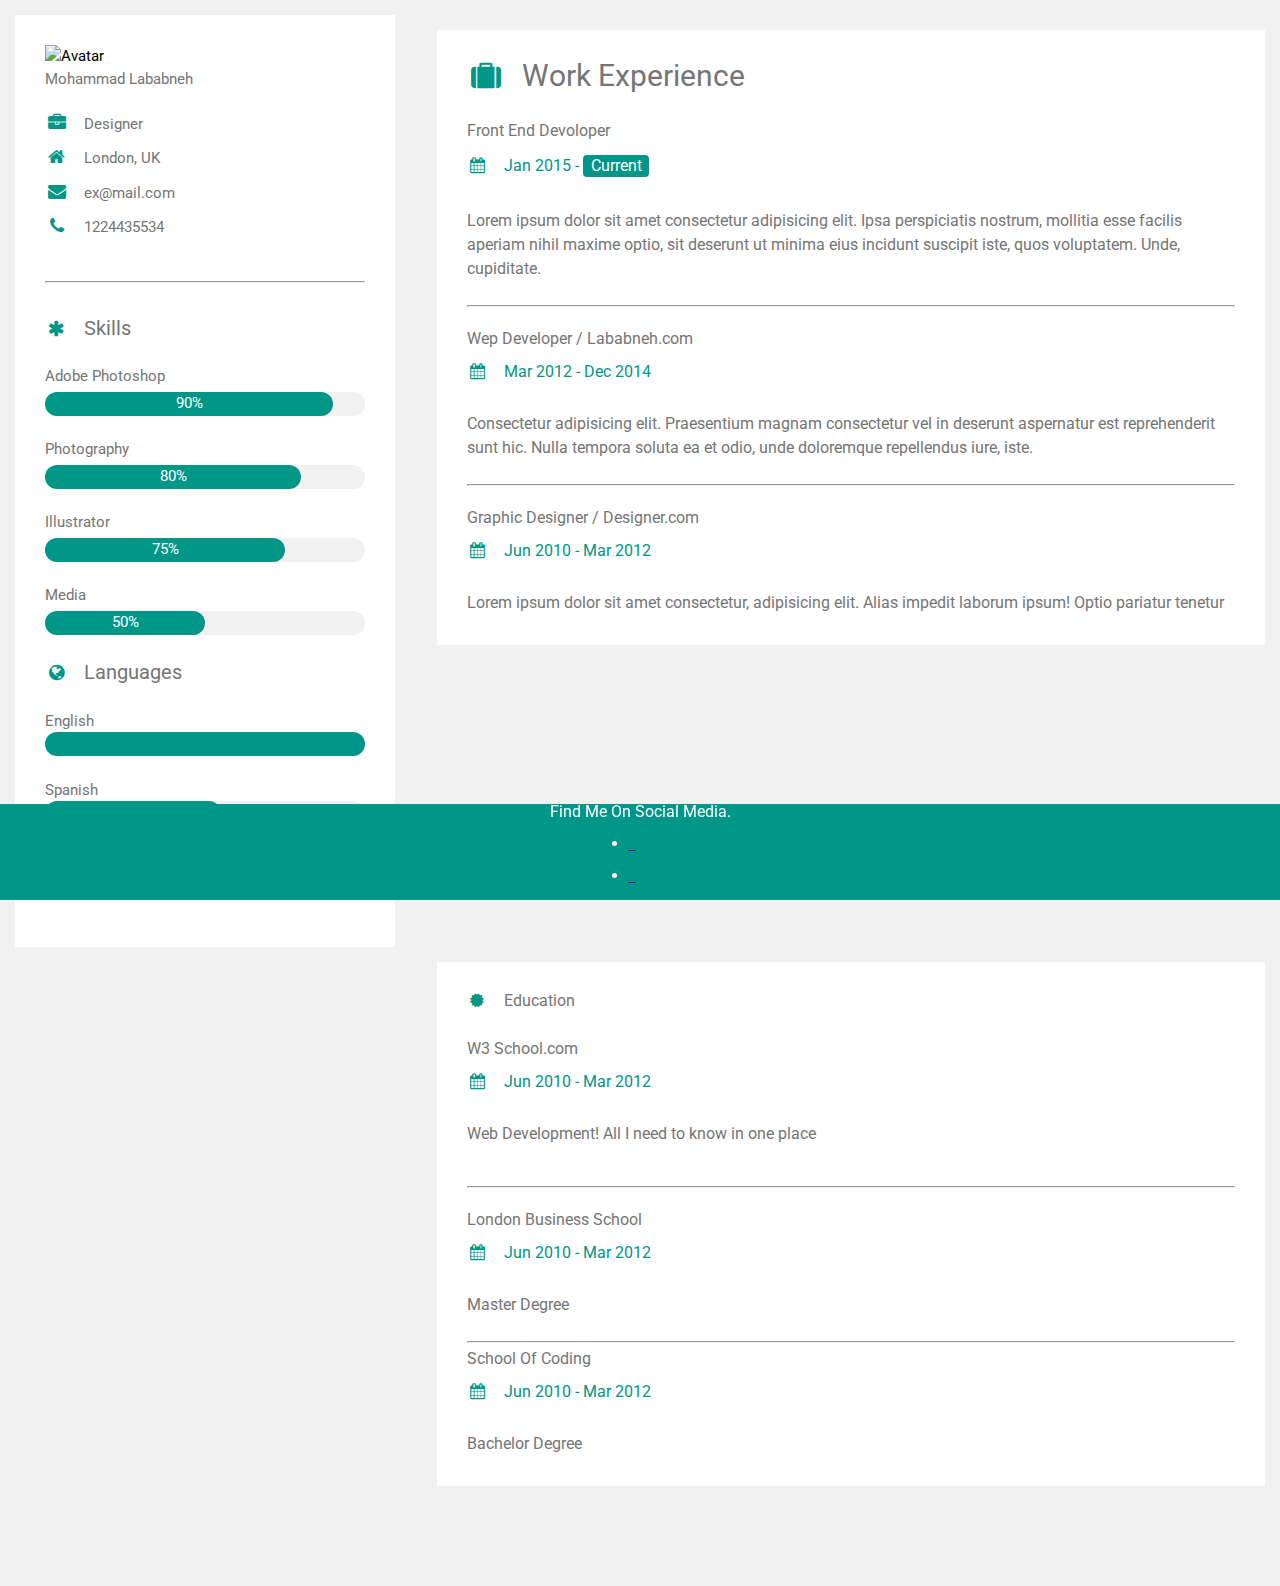
==== template2/index.html @ f648bf5e "template2" ====
<!DOCTYPE html>
<html lang="en">

<head>
    <meta charset="UTF-8">
    <meta http-equiv="X-UA-Compatible" content="IE=edge">
    <meta name="viewport" content="width=device-width, initial-scale=1.0">
    <script src='https://kit.fontawesome.com/a076d05399.js' crossorigin='anonymous'></script>
    <link rel="stylesheet" href="css/reset.css">
    <!-- <link rel="stylesheet" href="https://www.w3schools.com/w3css/4/w3.css"> -->
    <link rel='stylesheet' href='https://fonts.googleapis.com/css?family=Roboto'>
    <link rel="stylesheet" href="https://cdnjs.cloudflare.com/ajax/libs/font-awesome/4.7.0/css/font-awesome.min.css">
    <link rel="stylesheet" href="css/style.css">
    <title>Work Experience</title>
</head>

<body>

    <header>

    </header>

    <main>
        <div class="workdiv">
            <div>
                <h2> <i class="fa fa-suitcase fa-fw w3-margin-right w3-xxlarge w3-text-teal"></i>Work Experience</h2>
            </div>
            <br><br>

            <b>Front End Devoloper</b>
            <br><br>
            <h6><i class="fa fa-calendar fa-fw w3-margin-right"></i>Jan 2015 - <span>Current</span></h6>
            <br><br>
            <p>Lorem ipsum dolor sit amet consectetur adipisicing elit. Ipsa perspiciatis nostrum, mollitia esse facilis
                aperiam nihil maxime optio, sit deserunt ut minima eius incidunt suscipit iste, quos voluptatem. Unde,
                cupiditate.</p>
            <br>
            <hr>
            <br>
            <b>Wep Developer / Lababneh.com</b>
            <br><br>
            <h6><i class="fa fa-calendar fa-fw w3-margin-right"></i>Mar 2012 - Dec 2014</h6>
            <br><br>
            <p>Consectetur adipisicing elit. Praesentium magnam consectetur vel in deserunt aspernatur est reprehenderit
                sunt hic. Nulla tempora soluta ea et odio, unde doloremque repellendus iure, iste.</p>
            <br>
            <hr>
            <br>
            <b>Graphic Designer / Designer.com</b>
            <br><br>
            <h6><i class="fa fa-calendar fa-fw w3-margin-right"></i>Jun 2010 - Mar 2012</h6>
            <br><br>
            <p>Lorem ipsum dolor sit amet consectetur, adipisicing elit. Alias impedit laborum ipsum! Optio pariatur
                tenetur
            </p>

        </div>


        <div class="liftDiv">

            <div id="firstLift">
                <div class="imgDiv">
                    <img src="https://cdn0.iconfinder.com/data/icons/some-avatars/200/manblackhat-512.png"
                        style="width:100%" alt="Avatar">
                    <div>
                        <h2>Mohammad Lababneh</h2>
                    </div>

                </div>
                <br>
                <div class="w3-container">
                    <p><i class="fa fa-briefcase fa-fw w3-margin-right w3-large w3-text-teal"></i>Designer</p>
                    <p><i class="fa fa-home fa-fw w3-margin-right w3-large w3-text-teal"></i>London, UK</p>
                    <p><i class="fa fa-envelope fa-fw w3-margin-right w3-large w3-text-teal"></i>ex@mail.com</p>
                    <p><i class="fa fa-phone fa-fw w3-margin-right w3-large w3-text-teal"></i>1224435534</p>
                    <br>
                    <hr>
                    <br>
                </div>
                <div id="secondLift">
                    <h5 class="skills"><b><i class="fa fa-asterisk fa-fw w3-margin-right w3-text-teal"></i>Skills</b>
                    </h5>
                    <br>
                    <div>
                        <p>Adobe Photoshop</p>
                        <div id="languageFirstDiv">
                            <div id="languageSecondDiv" style="width:90%">90%</div>
                        </div>
                    </div>
                    <br>
                    <p>Photography</p>
                    <div id="languageFirstDiv">
                        <div id="languageSecondDiv" style="width:80%">
                            <div>80%</div>
                        </div>
                    </div>
                    <br>

                    <p>Illustrator</p>
                    <div id="languageFirstDiv">
                        <div id="languageSecondDiv" style="width:75%">75%</div>
                    </div>
                    <br>
                    <p>Media</p>
                    <div id="languageFirstDiv">
                        <div id="languageSecondDiv" style="width:50%">50%</div>
                    </div>
                </div>
            </div>
            <br>

            <h5>
                <b><i class="fa fa-globe fa-fw w3-margin-right w3-text-teal"></i>Languages</b>
            </h5>
            <br>
            <p>English</p>
            <div id="languageFirstDiv">
                <div id="languageSecondDiv" style="height:24px;width:100%"></div>
            </div>
            <br>
            <p>Spanish</p>
            <div id="languageFirstDiv">
                <div id="languageSecondDiv" style="height:24px;width:55%"></div>
            </div>
            <br>

            <p>German</p>
            <div id="languageFirstDiv">
                <div id="languageSecondDiv"></div>
            </div>
            <br>
        </div>
        </div>




        <div class="educationDiv">

            <h2><i class="fa fa-certificate fa-fw w3-margin-right w3-xxlarge w3-text-teal"></i>Education</h2>
            <br><br>
            <b>W3 School.com</b>
            <br><br>
            <h6><i class="fa fa-calendar fa-fw w3-margin-right"></i>Jun 2010 - Mar 2012</h6>
            <br><br>
            <p>Web Development! All I need to know in one place </p>
            <br><br>
            <hr>
            <br>
            <b>London Business School</b>
            <br><br>
            <h6><i class="fa fa-calendar fa-fw w3-margin-right"></i>Jun 2010 - Mar 2012</h6>
            <br><br>
            <p>Master Degree</p>
            <br>
            <hr>

            <b>School Of Coding</b>
            <br><br>
            <h6><i class="fa fa-calendar fa-fw w3-margin-right"></i>Jun 2010 - Mar 2012</h6>
            <br><br>
            <p>Bachelor Degree</p>
        </div>
    </main>
    <footer>


        <b>Find Me On Social Media.</b>
        <br><br>
        <div class="footerDiv">
            <li><a href="https://github.com/mohammad-lababneh" target="_blank"><i class="fab fa-github"></i></a></li>
            <br>
            <li><a href="https://www.linkedin.com/in/mohammad-lababneh-74755b1b0" target="_blank"><i
                        class="fab fa-linkedin"></i></a></li>
            <i class="fab fa-github"></i>

        </div>
    </footer>




    <script src="js/app.js"></script>
</body>

</html>
---- template2/css/style.css ----
body{
    background-color: #f1f1f1;
    font-family: "Roboto", sans-serif;
    
    
}

h2 , b{
    color: #757575;
}
 i {margin-right: 16px;
    color: #009688;
   
}
h6 {
  font-size: 16px;
}
h6 span{
    display: inline-block;
    color: white;
    background-color: #009688;
    width: 50px;
    border-radius: 4px;
    padding-left: 8px;
    padding-right: 8px;
    padding-top: 3px;
    padding-bottom:3px;
    text-align: center;
}
h6{
    color: #009688;
}
.workdiv{

    width: 60%;
    float: right;
    background-color: white;
    margin: 15px 15px  ;
    padding: 30px 30px;
}
.workdiv h2{
    font-size: 30px;
}
.imgDiv{
    width: 300px;
}
.educationDiv{
    width: 60%;
    float: right;
    background-color: white;
    margin: 0 15px 100px;
    padding: 30px 30px;

}

.liftDiv{
    padding: 0.01em 16px;
width: 25%;
background-color: white;
margin: 15px 15px  ;
padding: 30px 30px;
font-size: 15px;
line-height: 1.5;
}
.liftDiv i{
font-size: 18px;
}

#firstLift p{
    color: #757575;
 margin-bottom: 12px;
    }



.skills {
font-size: 20px;
}
#secondLift p{
    margin: 0 0 4px;
}
h5 b {
    font-size: 20px;
}
p{color: #757575;
    line-height: 1.5;}

#languageFirstDiv{
    background-color: #f1f1f1; 
       border-radius: 16px;
}
#languageSecondDiv{
    height:24px;
    width:25% ; 
    color: #fff;
    background-color: #009688;
    border-radius: 16px;
    text-align: center;
}
footer{
    padding: 0.01em 16px;
    color: white;
    position: fixed;
    bottom: 0;
    right: 0;
    left: 0;
    background-color: #009688;
    text-align: center;
    margin-top: 15px;

}
footer b {
    color: white;
}
.footerDiv{
    display: inline-block;
}
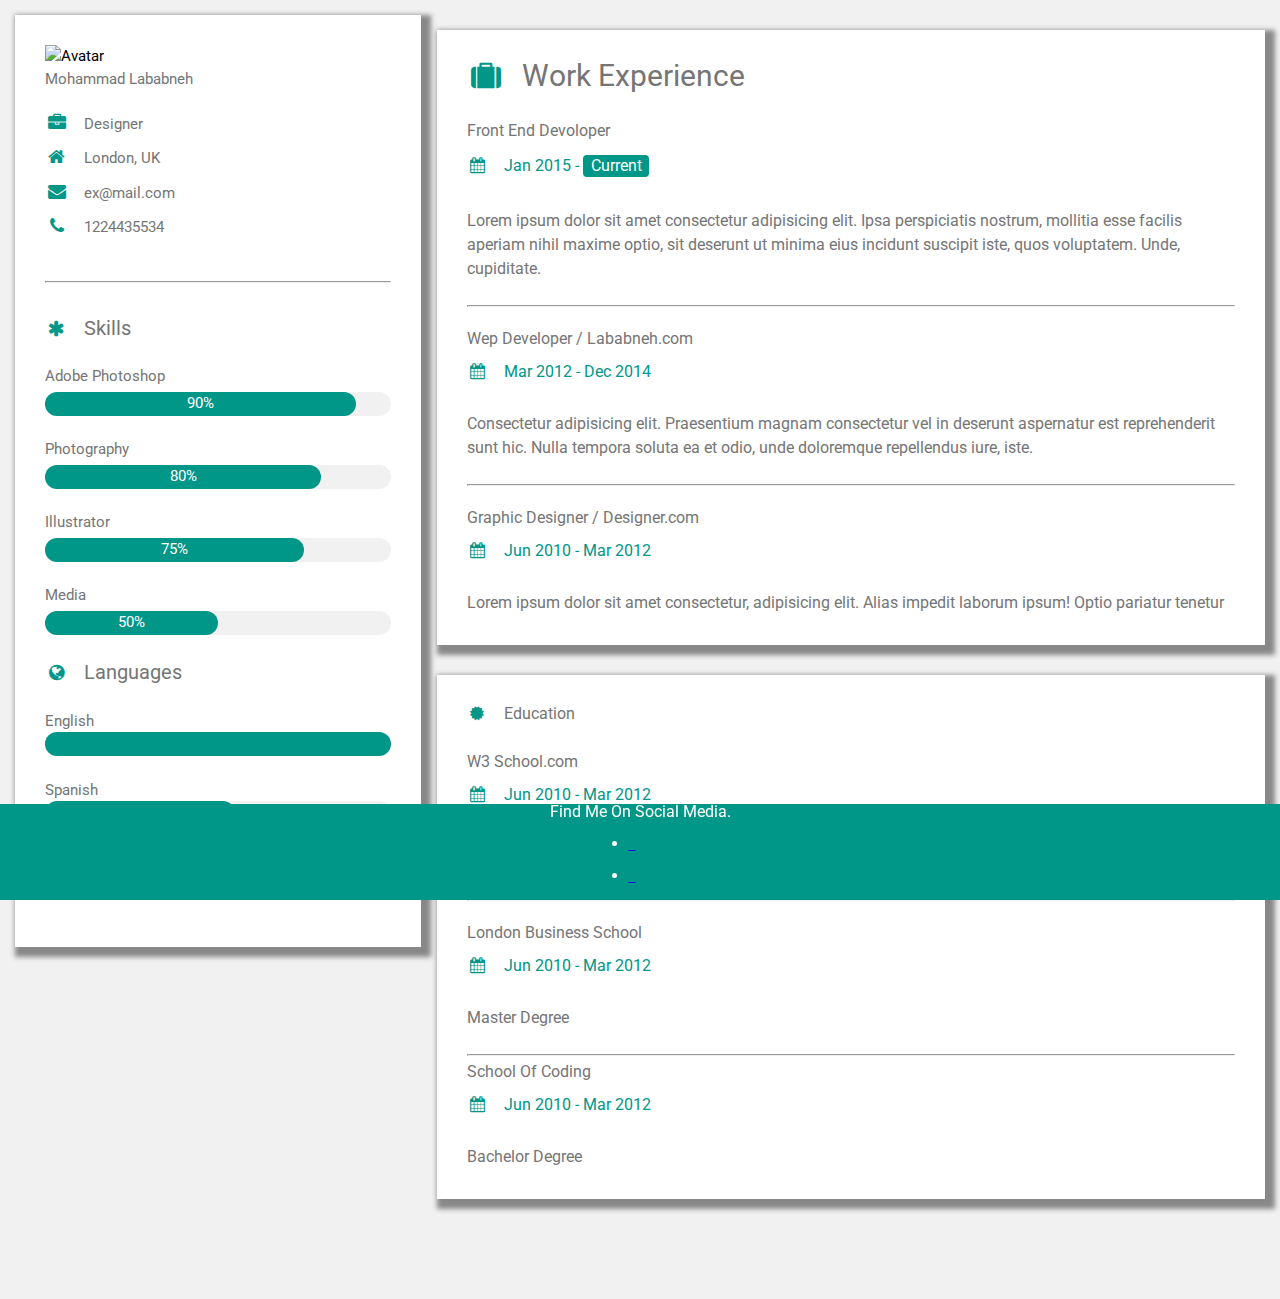
==== commit 8174c825: "template2" ====
--- a/template2/index.html
+++ b/template2/index.html
@@ -21,148 +21,166 @@
     </header>
 
     <main>
-        <div class="workdiv">
-            <div>
-                <h2> <i class="fa fa-suitcase fa-fw w3-margin-right w3-xxlarge w3-text-teal"></i>Work Experience</h2>
+        <section>
+            <article>
+                <div class="workdiv">
+                    <div>
+                        <h2> <i class="fa fa-suitcase fa-fw w3-margin-right w3-xxlarge w3-text-teal"></i>Work Experience
+                        </h2>
+                    </div>
+                    <br><br>
+
+                    <b>Front End Devoloper</b>
+                    <br><br>
+                    <h6><i class="fa fa-calendar fa-fw w3-margin-right"></i>Jan 2015 - <span>Current</span></h6>
+                    <br><br>
+                    <p>Lorem ipsum dolor sit amet consectetur adipisicing elit. Ipsa perspiciatis nostrum, mollitia esse
+                        facilis
+                        aperiam nihil maxime optio, sit deserunt ut minima eius incidunt suscipit iste, quos voluptatem.
+                        Unde,
+                        cupiditate.</p>
+                    <br>
+                    <hr>
+                    <br>
+                    <b>Wep Developer / Lababneh.com</b>
+                    <br><br>
+                    <h6><i class="fa fa-calendar fa-fw w3-margin-right"></i>Mar 2012 - Dec 2014</h6>
+                    <br><br>
+                    <p>Consectetur adipisicing elit. Praesentium magnam consectetur vel in deserunt aspernatur est
+                        reprehenderit
+                        sunt hic. Nulla tempora soluta ea et odio, unde doloremque repellendus iure, iste.</p>
+                    <br>
+                    <hr>
+                    <br>
+                    <b>Graphic Designer / Designer.com</b>
+                    <br><br>
+                    <h6><i class="fa fa-calendar fa-fw w3-margin-right"></i>Jun 2010 - Mar 2012</h6>
+                    <br><br>
+                    <p>Lorem ipsum dolor sit amet consectetur, adipisicing elit. Alias impedit laborum ipsum! Optio
+                        pariatur
+                        tenetur
+                    </p>
+
+                </div>
+            </article>
+            <article>
+                <div class="educationDiv">
+
+                    <h2><i class="fa fa-certificate fa-fw w3-margin-right w3-xxlarge w3-text-teal"></i>Education</h2>
+                    <br><br>
+                    <b>W3 School.com</b>
+                    <br><br>
+                    <h6><i class="fa fa-calendar fa-fw w3-margin-right"></i>Jun 2010 - Mar 2012</h6>
+                    <br><br>
+                    <p>Web Development! All I need to know in one place </p>
+                    <br><br>
+                    <hr>
+                    <br>
+                    <b>London Business School</b>
+                    <br><br>
+                    <h6><i class="fa fa-calendar fa-fw w3-margin-right"></i>Jun 2010 - Mar 2012</h6>
+                    <br><br>
+                    <p>Master Degree</p>
+                    <br>
+                    <hr>
+
+                    <b>School Of Coding</b>
+                    <br><br>
+                    <h6><i class="fa fa-calendar fa-fw w3-margin-right"></i>Jun 2010 - Mar 2012</h6>
+                    <br><br>
+                    <p>Bachelor Degree</p>
+                </div>
+            </article>
+        </section>
+
+
+        <section>
+            <div class="liftDiv">
+
+                <div id="firstLift">
+                    <div class="imgDiv">
+                        <img src="https://cdn0.iconfinder.com/data/icons/some-avatars/200/manblackhat-512.png"
+                            style="width:100%" alt="Avatar">
+                        <div>
+                            <h2>Mohammad Lababneh</h2>
+                        </div>
+
+                    </div>
+                    <br>
+                    <div class="w3-container">
+                        <p><i class="fa fa-briefcase fa-fw w3-margin-right w3-large w3-text-teal"></i>Designer</p>
+                        <p><i class="fa fa-home fa-fw w3-margin-right w3-large w3-text-teal"></i>London, UK</p>
+                        <p><i class="fa fa-envelope fa-fw w3-margin-right w3-large w3-text-teal"></i>ex@mail.com</p>
+                        <p><i class="fa fa-phone fa-fw w3-margin-right w3-large w3-text-teal"></i>1224435534</p>
+                        <br>
+                        <hr>
+                        <br>
+                    </div>
+                    <div id="secondLift">
+                        <h5 class="skills"><b><i
+                                    class="fa fa-asterisk fa-fw w3-margin-right w3-text-teal"></i>Skills</b>
+                        </h5>
+                        <br>
+                        <div>
+                            <p>Adobe Photoshop</p>
+                            <div id="languageFirstDiv">
+                                <div id="languageSecondDiv" style="width:90%">90%</div>
+                            </div>
+                        </div>
+                        <br>
+                        <p>Photography</p>
+                        <div id="languageFirstDiv">
+                            <div id="languageSecondDiv" style="width:80%">
+                                <div>80%</div>
+                            </div>
+                        </div>
+                        <br>
+
+                        <p>Illustrator</p>
+                        <div id="languageFirstDiv">
+                            <div id="languageSecondDiv" style="width:75%">75%</div>
+                        </div>
+                        <br>
+                        <p>Media</p>
+                        <div id="languageFirstDiv">
+                            <div id="languageSecondDiv" style="width:50%">50%</div>
+                        </div>
+                    </div>
+                </div>
+                <br>
+
+                <h5>
+                    <b><i class="fa fa-globe fa-fw w3-margin-right w3-text-teal"></i>Languages</b>
+                </h5>
+                <br>
+                <p>English</p>
+                <div id="languageFirstDiv">
+                    <div id="languageSecondDiv" style="height:24px;width:100%"></div>
+                </div>
+                <br>
+                <p>Spanish</p>
+                <div id="languageFirstDiv">
+                    <div id="languageSecondDiv" style="height:24px;width:55%"></div>
+                </div>
+                <br>
+
+                <p>German</p>
+                <div id="languageFirstDiv">
+                    <div id="languageSecondDiv"></div>
+                </div>
+                <br>
             </div>
-            <br><br>
-
-            <b>Front End Devoloper</b>
-            <br><br>
-            <h6><i class="fa fa-calendar fa-fw w3-margin-right"></i>Jan 2015 - <span>Current</span></h6>
-            <br><br>
-            <p>Lorem ipsum dolor sit amet consectetur adipisicing elit. Ipsa perspiciatis nostrum, mollitia esse facilis
-                aperiam nihil maxime optio, sit deserunt ut minima eius incidunt suscipit iste, quos voluptatem. Unde,
-                cupiditate.</p>
-            <br>
-            <hr>
-            <br>
-            <b>Wep Developer / Lababneh.com</b>
-            <br><br>
-            <h6><i class="fa fa-calendar fa-fw w3-margin-right"></i>Mar 2012 - Dec 2014</h6>
-            <br><br>
-            <p>Consectetur adipisicing elit. Praesentium magnam consectetur vel in deserunt aspernatur est reprehenderit
-                sunt hic. Nulla tempora soluta ea et odio, unde doloremque repellendus iure, iste.</p>
-            <br>
-            <hr>
-            <br>
-            <b>Graphic Designer / Designer.com</b>
-            <br><br>
-            <h6><i class="fa fa-calendar fa-fw w3-margin-right"></i>Jun 2010 - Mar 2012</h6>
-            <br><br>
-            <p>Lorem ipsum dolor sit amet consectetur, adipisicing elit. Alias impedit laborum ipsum! Optio pariatur
-                tenetur
-            </p>
-
-        </div>
-
-
-        <div class="liftDiv">
-
-            <div id="firstLift">
-                <div class="imgDiv">
-                    <img src="https://cdn0.iconfinder.com/data/icons/some-avatars/200/manblackhat-512.png"
-                        style="width:100%" alt="Avatar">
-                    <div>
-                        <h2>Mohammad Lababneh</h2>
-                    </div>
-
-                </div>
-                <br>
-                <div class="w3-container">
-                    <p><i class="fa fa-briefcase fa-fw w3-margin-right w3-large w3-text-teal"></i>Designer</p>
-                    <p><i class="fa fa-home fa-fw w3-margin-right w3-large w3-text-teal"></i>London, UK</p>
-                    <p><i class="fa fa-envelope fa-fw w3-margin-right w3-large w3-text-teal"></i>ex@mail.com</p>
-                    <p><i class="fa fa-phone fa-fw w3-margin-right w3-large w3-text-teal"></i>1224435534</p>
-                    <br>
-                    <hr>
-                    <br>
-                </div>
-                <div id="secondLift">
-                    <h5 class="skills"><b><i class="fa fa-asterisk fa-fw w3-margin-right w3-text-teal"></i>Skills</b>
-                    </h5>
-                    <br>
-                    <div>
-                        <p>Adobe Photoshop</p>
-                        <div id="languageFirstDiv">
-                            <div id="languageSecondDiv" style="width:90%">90%</div>
-                        </div>
-                    </div>
-                    <br>
-                    <p>Photography</p>
-                    <div id="languageFirstDiv">
-                        <div id="languageSecondDiv" style="width:80%">
-                            <div>80%</div>
-                        </div>
-                    </div>
-                    <br>
-
-                    <p>Illustrator</p>
-                    <div id="languageFirstDiv">
-                        <div id="languageSecondDiv" style="width:75%">75%</div>
-                    </div>
-                    <br>
-                    <p>Media</p>
-                    <div id="languageFirstDiv">
-                        <div id="languageSecondDiv" style="width:50%">50%</div>
-                    </div>
-                </div>
             </div>
-            <br>
-
-            <h5>
-                <b><i class="fa fa-globe fa-fw w3-margin-right w3-text-teal"></i>Languages</b>
-            </h5>
-            <br>
-            <p>English</p>
-            <div id="languageFirstDiv">
-                <div id="languageSecondDiv" style="height:24px;width:100%"></div>
-            </div>
-            <br>
-            <p>Spanish</p>
-            <div id="languageFirstDiv">
-                <div id="languageSecondDiv" style="height:24px;width:55%"></div>
-            </div>
-            <br>
-
-            <p>German</p>
-            <div id="languageFirstDiv">
-                <div id="languageSecondDiv"></div>
-            </div>
-            <br>
-        </div>
-        </div>
-
-
-
-
-        <div class="educationDiv">
-
-            <h2><i class="fa fa-certificate fa-fw w3-margin-right w3-xxlarge w3-text-teal"></i>Education</h2>
-            <br><br>
-            <b>W3 School.com</b>
-            <br><br>
-            <h6><i class="fa fa-calendar fa-fw w3-margin-right"></i>Jun 2010 - Mar 2012</h6>
-            <br><br>
-            <p>Web Development! All I need to know in one place </p>
-            <br><br>
-            <hr>
-            <br>
-            <b>London Business School</b>
-            <br><br>
-            <h6><i class="fa fa-calendar fa-fw w3-margin-right"></i>Jun 2010 - Mar 2012</h6>
-            <br><br>
-            <p>Master Degree</p>
-            <br>
-            <hr>
-
-            <b>School Of Coding</b>
-            <br><br>
-            <h6><i class="fa fa-calendar fa-fw w3-margin-right"></i>Jun 2010 - Mar 2012</h6>
-            <br><br>
-            <p>Bachelor Degree</p>
-        </div>
+
+
+        </section>
+
+
     </main>
+
+
+
+
     <footer>
 
 
--- a/template2/css/style.css
+++ b/template2/css/style.css
@@ -31,12 +31,13 @@
     color: #009688;
 }
 .workdiv{
-
+/* height: 45%; */
     width: 60%;
     float: right;
     background-color: white;
     margin: 15px 15px  ;
     padding: 30px 30px;
+    box-shadow: 5px 5px 5px 5px #888888;
 }
 .workdiv h2{
     font-size: 30px;
@@ -45,17 +46,22 @@
     width: 300px;
 }
 .educationDiv{
+    box-shadow: 5px 5px 5px 5px #888888;
+    position: inherit;
     width: 60%;
+    /* height: 45%; */
     float: right;
     background-color: white;
-    margin: 0 15px 100px;
+    margin: 15px 15px 100px;
     padding: 30px 30px;
+   
 
 }
 
 .liftDiv{
+    box-shadow: 5px 5px 5px 5px #888888;
     padding: 0.01em 16px;
-width: 25%;
+width: 27%;
 background-color: white;
 margin: 15px 15px  ;
 padding: 30px 30px;
@@ -114,4 +120,4 @@
 }
 .footerDiv{
     display: inline-block;
-}+}
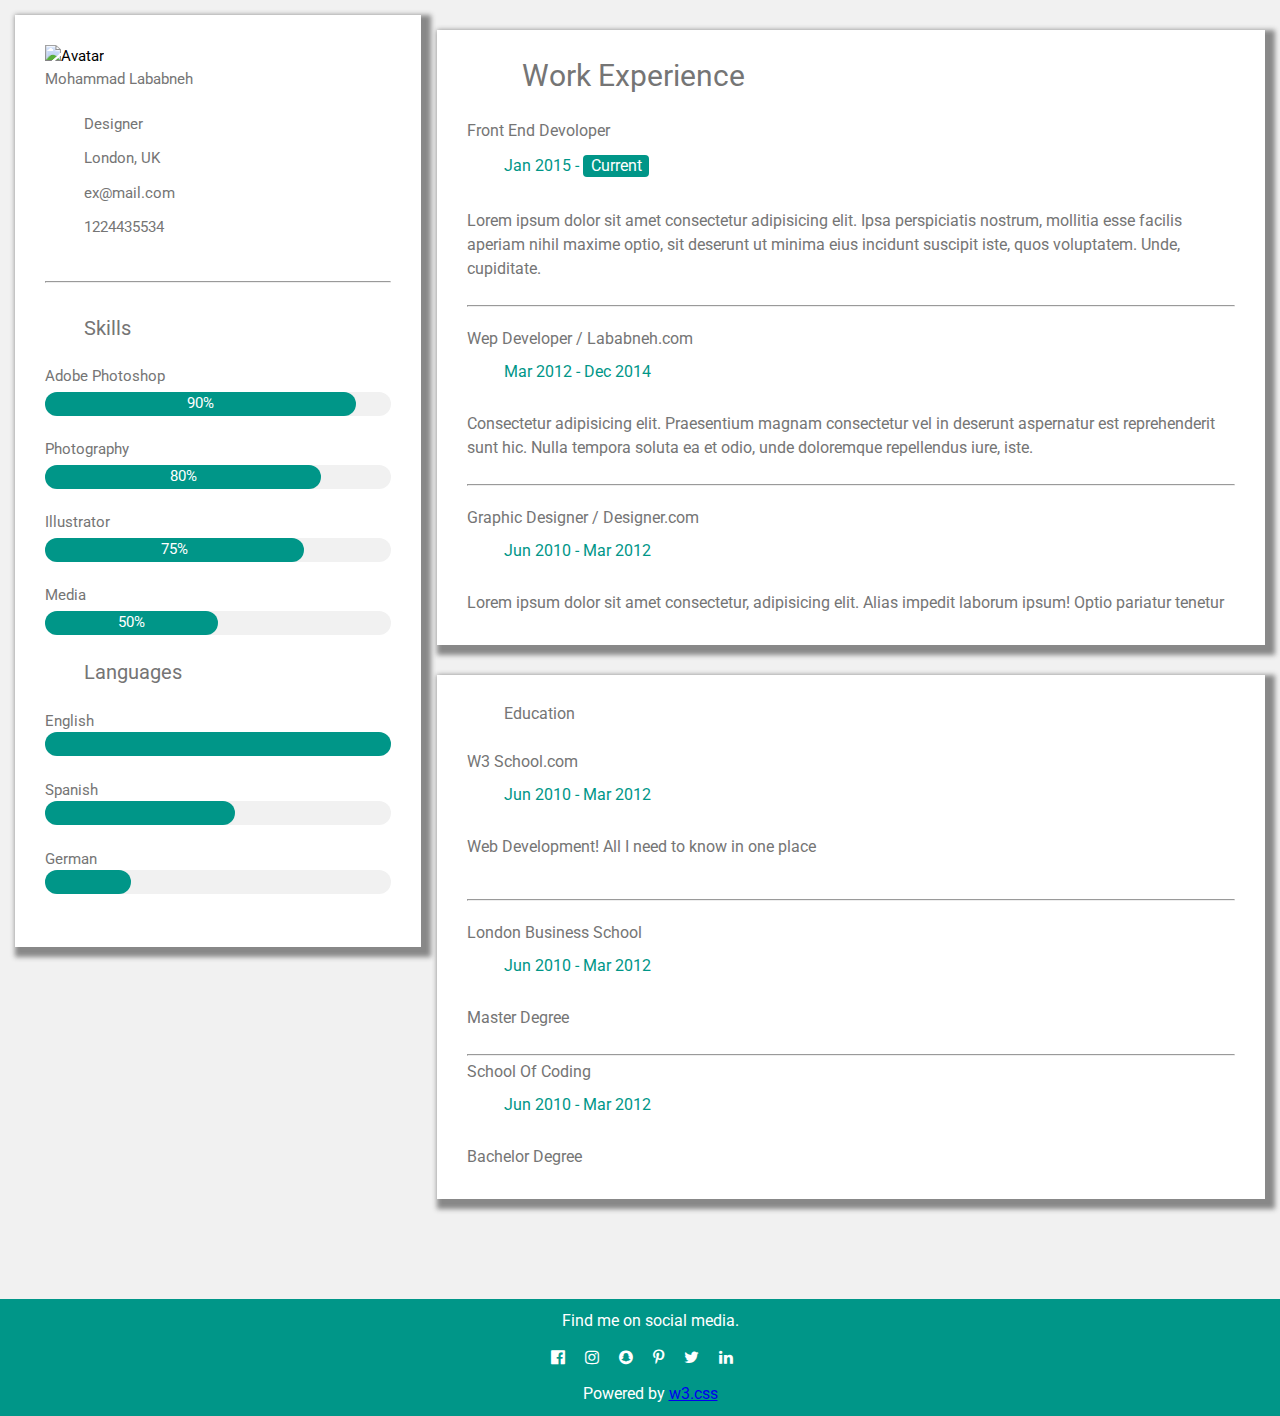
==== commit 3d48ad2f: "addingFooter" ====
--- a/template2/index.html
+++ b/template2/index.html
@@ -180,21 +180,29 @@
 
 
 
-
     <footer>
-
-
-        <b>Find Me On Social Media.</b>
+        <p>Find me on social media.</p>
+        <br>
+        <i class="fa fa-facebook-official w3-hover-opacity"></i>
+        <i class="fa fa-instagram w3-hover-opacity"></i>
+        <i class="fa fa-snapchat w3-hover-opacity"></i>
+        <i class="fa fa-pinterest-p w3-hover-opacity"></i>
+        <i class="fa fa-twitter w3-hover-opacity"></i>
+        <i class="fa fa-linkedin w3-hover-opacity"></i>
         <br><br>
-        <div class="footerDiv">
+        <p>Powered by <a href="https://www.w3schools.com/w3css/default.asp" target="_blank">w3.css</a></p>
+      </footer>
+      
+ 
+
+
+<!--        
             <li><a href="https://github.com/mohammad-lababneh" target="_blank"><i class="fab fa-github"></i></a></li>
-            <br>
+       
             <li><a href="https://www.linkedin.com/in/mohammad-lababneh-74755b1b0" target="_blank"><i
                         class="fab fa-linkedin"></i></a></li>
-            <i class="fab fa-github"></i>
-
-        </div>
-    </footer>
+            <i class="fab fa-github"></i> -->
+
 
 
 
--- a/template2/css/style.css
+++ b/template2/css/style.css
@@ -1,7 +1,7 @@
 body{
     background-color: #f1f1f1;
     font-family: "Roboto", sans-serif;
-    
+    overflow-x: hidden;
     
 }
 
@@ -104,20 +104,20 @@
     text-align: center;
 }
 footer{
-    padding: 0.01em 16px;
+    width: 100%;
+    padding: 10px 10px;
     color: white;
-    position: fixed;
+    /* position: fixed; */
     bottom: 0;
     right: 0;
     left: 0;
     background-color: #009688;
     text-align: center;
     margin-top: 15px;
+    overflow-x: hidden;
 
 }
-footer b {
+footer p , i{
     color: white;
+   
 }
-.footerDiv{
-    display: inline-block;
-}
